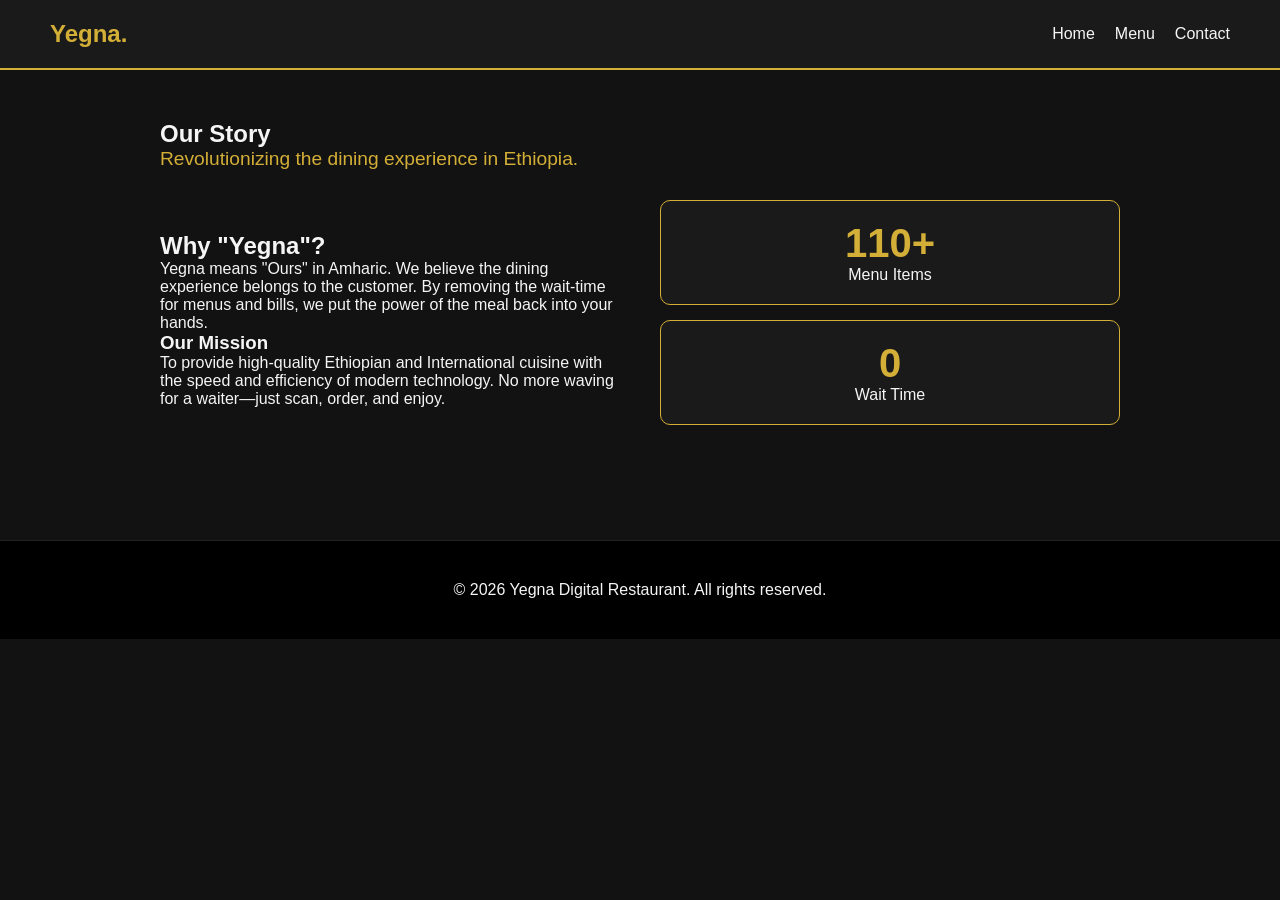
==== about.html @ e5457911 "Add files via upload" ====
<!DOCTYPE html>
<html lang="en">
<head>
    <meta charset="UTF-8">
    <meta name="viewport" content="width=device-width, initial-scale=1.0">
    <title>About Us | Yegna</title>
    <link rel="stylesheet" href="style.css">
</head>
<body>
    <header>
        <a href="index.html" class="logo">Yegna.</a>
        <nav>
            <ul>
                <li><a href="index.html">Home</a></li>
                <li><a href="menu.html">Menu</a></li>
                <li><a href="contact.html">Contact</a></li>
            </ul>
        </nav>
    </header>

    <section class="about-section">
        <div class="container">
            <h1>Our Story</h1>
            <p class="subtitle">Revolutionizing the dining experience in Ethiopia.</p>
            
            <div class="about-content">
                <div class="about-text">
                    <h2>Why "Yegna"?</h2>
                    <p>Yegna means "Ours" in Amharic. We believe the dining experience belongs to the customer. By removing the wait-time for menus and bills, we put the power of the meal back into your hands.</p>
                    
                    <h3>Our Mission</h3>
                    <p>To provide high-quality Ethiopian and International cuisine with the speed and efficiency of modern technology. No more waving for a waiter—just scan, order, and enjoy.</p>
                </div>
                <div class="about-stats">
                    <div class="stat-box">
                        <span class="stat-number">110+</span>
                        <p>Menu Items</p>
                    </div>
                    <div class="stat-box">
                        <span class="stat-number">0</span>
                        <p>Wait Time</p>
                    </div>
                </div>
            </div>
        </div>
    </section>

    <footer class="footer">
        <p>&copy; 2026 Yegna Digital Restaurant. All rights reserved.</p>
    </footer>
</body>
</html>
---- style.css ----
/* style.css */
* {
    margin: 0;
    padding: 0;
    box-sizing: border-box;
    font-family: 'Segoe UI', Tahoma, Geneva, Verdana, sans-serif;
}

body {
    background-color: #121212;
    color: #f5f5f5;
}

/* Navigation Bar */
header {
    background-color: #1a1a1a;
    padding: 20px 50px;
    display: flex;
    justify-content: space-between;
    align-items: center;
    border-bottom: 2px solid #d4af37; /* Gold accent */
}

.logo {
    font-size: 24px;
    font-weight: bold;
    color: #d4af37;
    text-decoration: none;
}

nav ul {
    list-style: none;
    display: flex;
    gap: 20px;
}

nav ul li a {
    color: #f5f5f5;
    text-decoration: none;
    font-size: 16px;
    transition: color 0.3s;
}

nav ul li a:hover {
    color: #d4af37;
}

/* Landing Page Hero Section */
.hero {
    height: 80vh;
    display: flex;
    flex-direction: column;
    justify-content: center;
    align-items: center;
    text-align: center;
    padding: 20px;
}

.hero h1 {
    font-size: 48px;
    margin-bottom: 20px;
    color: #d4af37;
}

.hero p {
    font-size: 18px;
    margin-bottom: 30px;
    max-width: 600px;
}

.btn {
    padding: 15px 30px;
    background-color: #d4af37;
    color: #121212;
    text-decoration: none;
    font-weight: bold;
    border-radius: 5px;
    border: none;
    cursor: pointer;
    font-size: 16px;
    transition: background 0.3s;
}

.btn:hover {
    background-color: #b5952f;
}

/* Forms (Login/Contact) */
.form-container {
    max-width: 400px;
    margin: 50px auto;
    background: #1a1a1a;
    padding: 30px;
    border-radius: 8px;
    border: 1px solid #333;
}

.form-group {
    margin-bottom: 20px;
}

.form-group label {
    display: block;
    margin-bottom: 5px;
}

.form-group input {
    width: 100%;
    padding: 10px;
    border: 1px solid #444;
    background: #2a2a2a;
    color: white;
    border-radius: 4px;
}

.error-message {
    color: #ff4c4c;
    font-size: 14px;
    display: none;
    margin-top: 5px;
}
/* --- MENU PAGE STYLES --- */

/* Category Navigation */
.category-nav {
    display: flex;
    overflow-x: auto;
    gap: 10px;
    padding: 15px;
    background: #1a1a1a;
    position: sticky;
    top: 0;
    z-index: 10;
    border-bottom: 1px solid #333;
}

.category-nav::-webkit-scrollbar {
    display: none; /* Hides scrollbar for clean mobile look */
}

.cat-btn {
    padding: 8px 16px;
    background: #333;
    color: #f5f5f5;
    border: none;
    border-radius: 20px;
    white-space: nowrap;
    cursor: pointer;
    font-size: 14px;
    transition: 0.3s;
}

.cat-btn.active {
    background: #d4af37;
    color: #121212;
    font-weight: bold;
}

/* Menu Grid */
.menu-grid {
    display: grid;
    grid-template-columns: repeat(auto-fill, minmax(160px, 1fr));
    gap: 15px;
    padding: 20px;
    padding-bottom: 100px; /* Space for the bottom cart bar */
}

.menu-card {
    background: #1a1a1a;
    border-radius: 8px;
    overflow: hidden;
    border: 1px solid #333;
    display: flex;
    flex-direction: column;
}

.menu-card img {
    width: 100%;
    height: 120px;
    object-fit: cover;
}

.menu-info {
    padding: 10px;
    flex-grow: 1;
    display: flex;
    flex-direction: column;
    justify-content: space-between;
}

.menu-info h3 {
    font-size: 14px;
    margin-bottom: 5px;
}

.menu-info p {
    color: #d4af37;
    font-weight: bold;
    margin-bottom: 10px;
}

.add-btn {
    width: 100%;
    padding: 8px;
    background: #333;
    color: white;
    border: none;
    border-radius: 4px;
    cursor: pointer;
    transition: 0.3s;
}

.add-btn:hover {
    background: #d4af37;
    color: #121212;
}

/* Floating Cart Bar */
.cart-bar {
    position: fixed;
    bottom: 0;
    left: 0;
    width: 100%;
    background: #d4af37;
    color: #121212;
    padding: 15px 20px;
    display: flex;
    justify-content: space-between;
    align-items: center;
    font-weight: bold;
    cursor: pointer;
    transform: translateY(100%); /* Hidden by default */
    transition: transform 0.3s ease-in-out;
    z-index: 20;
}

.cart-bar.visible {
    transform: translateY(0);
}

.view-cart-btn {
    background: #121212;
    color: #d4af37;
    border: none;
    padding: 8px 15px;
    border-radius: 4px;
    cursor: pointer;
}

/* Cart Modal */
.cart-modal-overlay {
    position: fixed;
    top: 0;
    left: 0;
    width: 100%;
    height: 100%;
    background: rgba(0, 0, 0, 0.8);
    display: none;
    justify-content: center;
    align-items: flex-end;
    z-index: 30;
}

.cart-modal-content {
    background: #1a1a1a;
    width: 100%;
    max-width: 500px;
    border-radius: 20px 20px 0 0;
    padding: 20px;
    max-height: 80vh;
    overflow-y: auto;
}

.cart-header {
    display: flex;
    justify-content: space-between;
    align-items: center;
    border-bottom: 1px solid #333;
    padding-bottom: 10px;
    margin-bottom: 15px;
}

.close-modal {
    font-size: 28px;
    cursor: pointer;
    color: #ff4c4c;
}

.cart-item {
    display: flex;
    justify-content: space-between;
    margin-bottom: 15px;
    border-bottom: 1px solid #333;
    padding-bottom: 10px;
}
/* --- ABOUT & CONTACT PAGE STYLES --- */

.container {
    max-width: 1000px;
    margin: 0 auto;
    padding: 50px 20px;
}

.subtitle {
    color: #d4af37;
    margin-bottom: 30px;
    font-size: 1.2rem;
}

.about-content {
    display: grid;
    grid-template-columns: 1fr 1fr;
    gap: 40px;
    align-items: center;
}

.stat-box {
    background: #1a1a1a;
    padding: 20px;
    border-radius: 10px;
    text-align: center;
    border: 1px solid #d4af37;
    margin-bottom: 15px;
}

.stat-number {
    font-size: 2.5rem;
    font-weight: bold;
    color: #d4af37;
}

/* Contact Grid */
.contact-container {
    display: grid;
    grid-template-columns: repeat(auto-fit, minmax(300px, 1fr));
    gap: 50px;
    padding: 80px 20px;
    max-width: 1100px;
    margin: 0 auto;
}

.contact-form-box input, 
.contact-form-box textarea {
    width: 100%;
    padding: 12px;
    margin-bottom: 15px;
    background: #1a1a1a;
    border: 1px solid #333;
    color: white;
    border-radius: 5px;
}

.info-item {
    margin-top: 20px;
}

.footer {
    text-align: center;
    padding: 40px;
    background: #000;
    border-top: 1px solid #222;
    margin-top: 50px;
}

/* Responsive fix */
@media (max-width: 768px) {
    .about-content { grid-template-columns: 1fr; }
}
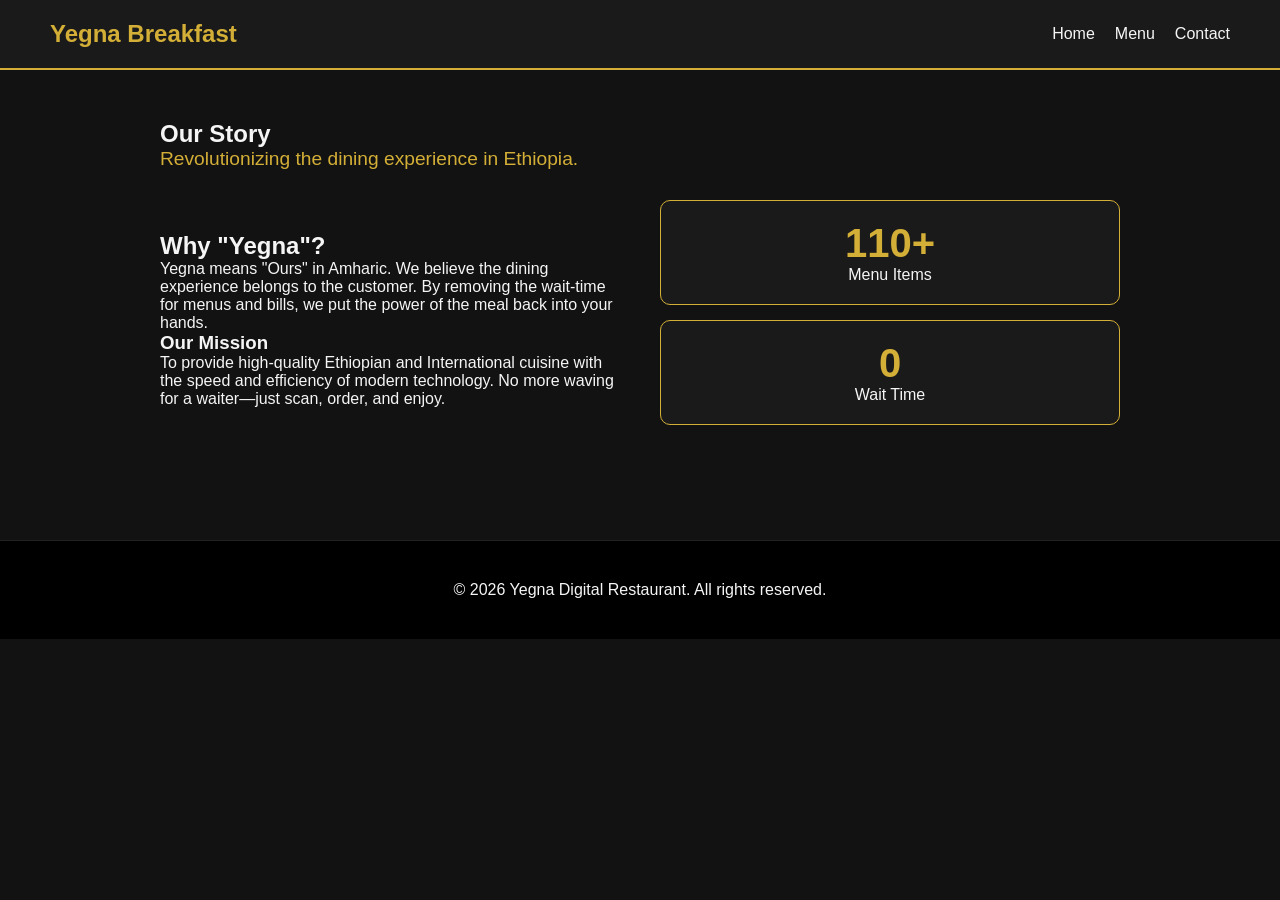
==== commit fa6c16d8: "Fix header logo text in about.html" ====
--- a/about.html
+++ b/about.html
@@ -3,12 +3,12 @@
 <head>
     <meta charset="UTF-8">
     <meta name="viewport" content="width=device-width, initial-scale=1.0">
-    <title>About Us | Yegna</title>
+    <title>About Us | Yegna Breakfast</title>
     <link rel="stylesheet" href="style.css">
 </head>
 <body>
     <header>
-        <a href="index.html" class="logo">Yegna.</a>
+        <a href="index.html" class="logo">Yegna Breakfast</a>
         <nav>
             <ul>
                 <li><a href="index.html">Home</a></li>
@@ -49,4 +49,4 @@
         <p>&copy; 2026 Yegna Digital Restaurant. All rights reserved.</p>
     </footer>
 </body>
-</html>+</html>
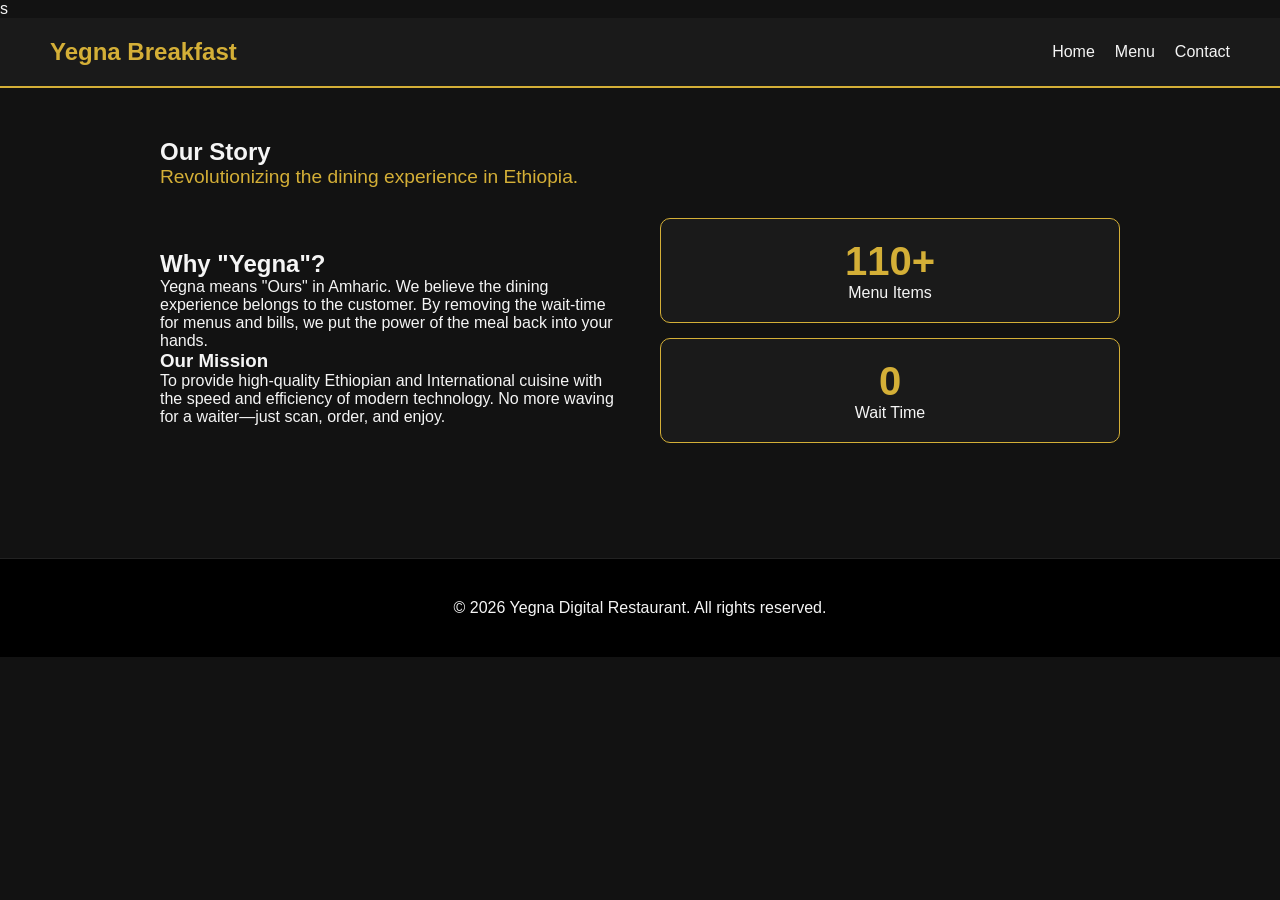
==== commit 58b2ee52: "Update about.html" ====
--- a/about.html
+++ b/about.html
@@ -6,6 +6,7 @@
     <title>About Us | Yegna Breakfast</title>
     <link rel="stylesheet" href="style.css">
 </head>
+      <link rel="icon" type="image/jpeg" href="https://ik.imagekit.io/AMAN2026/logo.jpg?updatedAt=1779612939257">s
 <body>
     <header>
         <a href="index.html" class="logo">Yegna Breakfast</a>
